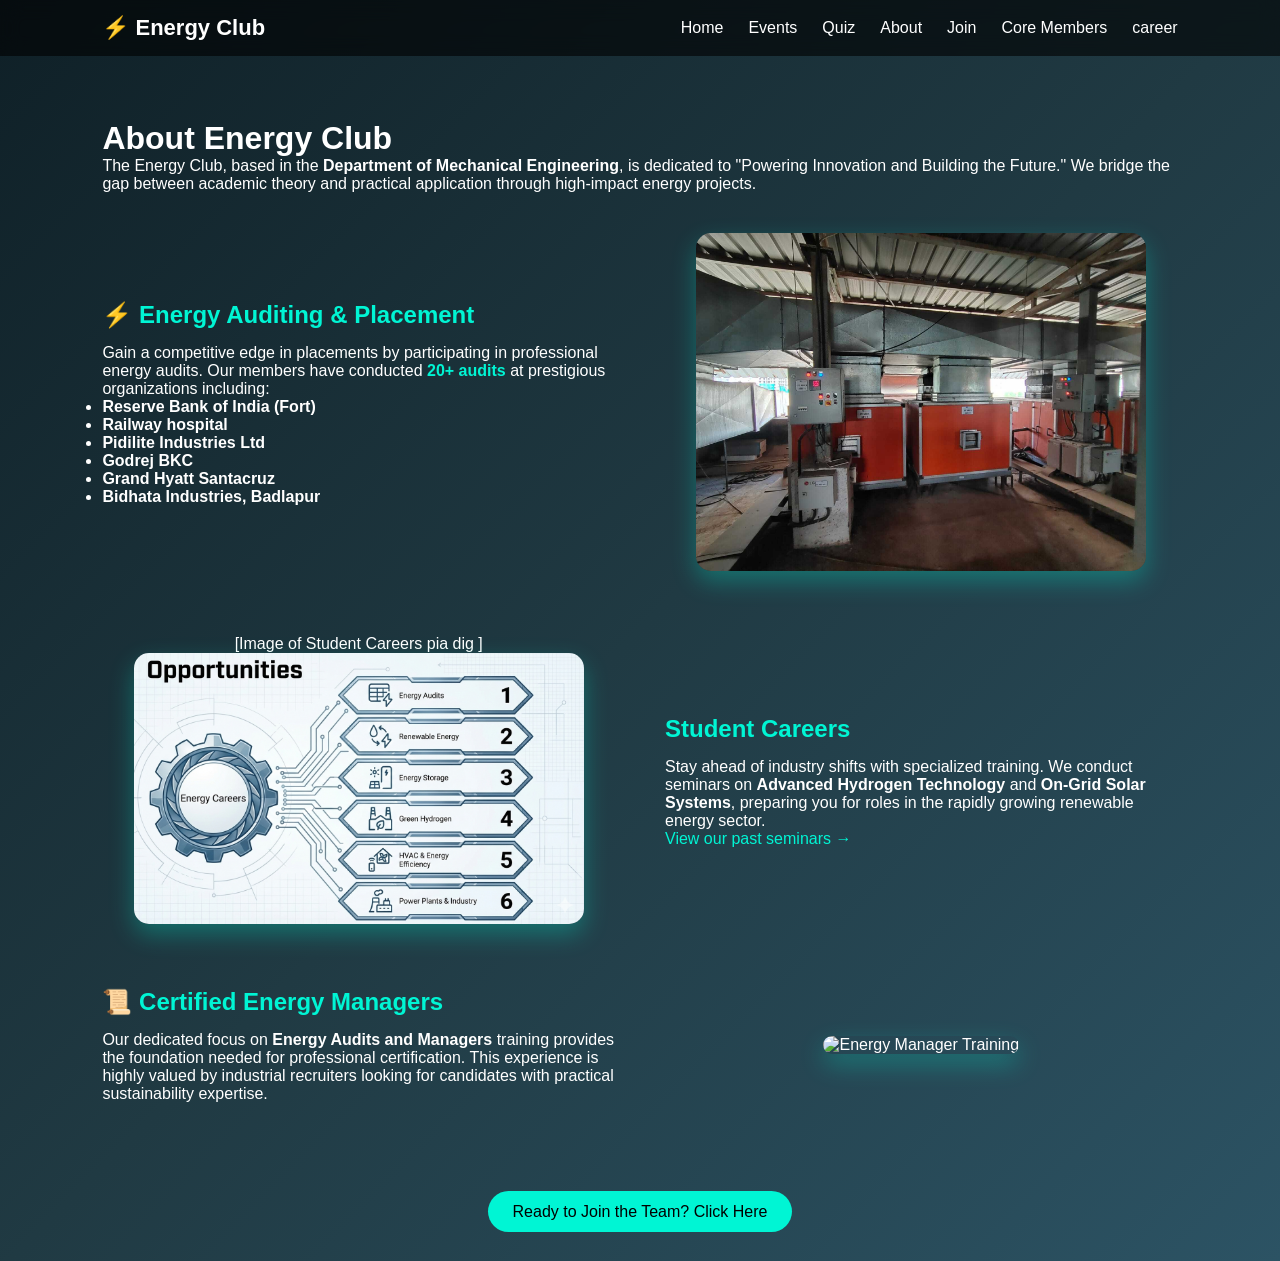
==== about.html @ c8be39ee "Add files via upload" ====
<!DOCTYPE html>
<html lang="en">
<head>
    <meta charset="UTF-8">
    <title>Energy Club - Career & Audits</title>
    <meta name="viewport" content="width=device-width, initial-scale=1.0">
    <link rel="stylesheet" href="style.css">
    <style>
        /* Specific styling for the side-by-side career layout */
        .career-section {
            padding: 40px 8%;
        }
        .career-row {
            display: flex;
            align-items: center;
            justify-content: space-between;
            margin-bottom: 60px;
            gap: 50px;
        }
        .career-row:nth-child(even) {
            flex-direction: row-reverse;
        }
        .career-text {
            flex: 1;
        }
        .career-image {
            flex: 1;
            text-align: center;
        }
        .career-image img {
            width: 100%;
            max-width: 450px;
            border-radius: 15px;
            box-shadow: 0 10px 25px rgba(0, 245, 212, 0.3);
            transition: 0.3s;
        }
        .career-image img:hover {
            transform: scale(1.02);
        }
        h2 { color: #00f5d4; margin-bottom: 15px; }
        .stat-highlight { font-weight: bold; color: #00f5d4; }
    </style>
</head>
<body>

    <nav>
        <div class="logo">⚡ Energy Club</div>
        <ul id="nav-links">
            <li><a href="index.html">Home</a></li>
            <li><a href="events.html">Events</a></li>
            <li><a href="quiz.html">Quiz</a></li>
            <li><a href="about.html">About</a></li>
            <li><a href="join.html">Join</a></li>
            <li><a href="core.html">Core Members</a></li>
            <li><a href="career.html">career </a></li>
    
        </ul>
    </nav>
    

<div style="padding: 40px 8% 0 8%;">
    <h1>About Energy Club</h1>
    <p>The Energy Club, based in the <strong>Department of Mechanical Engineering</strong>, is dedicated to "Powering Innovation and Building the Future." We bridge the gap between academic theory and practical application through high-impact energy projects.</p>
</div>

<section class="career-section">
    <div class="career-row">
        <div class="career-text">
            <h2>⚡ Energy Auditing & Placement</h2>
            <p>Gain a competitive edge in placements by participating in professional energy audits. Our members have conducted <span class="stat-highlight">20+ audits</span> at prestigious organizations including:</p>
            <ul>
                <li><strong>Reserve Bank of India (Fort)</strong></li>
                <li><strong>Railway hospital</strong></li>
                <li><strong>Pidilite Industries Ltd</strong></li>
                <li><strong>Godrej BKC</strong></li>
                <li><strong>Grand Hyatt Santacruz</strong></li>
                <li><strong>Bidhata Industries, Badlapur</strong></li>
            </ul>
        </div>
        <div class="career-image">
            
            <img src="audit-image.png" alt="Energy Auditing in Action">
        </div>
    </div>

    <div class="career-row">
        <div class="career-text">
            <h2>Student Careers</h2>
            <p>Stay ahead of industry shifts with specialized training. We conduct seminars on <strong>Advanced Hydrogen Technology</strong> and <strong>On-Grid Solar Systems</strong>, preparing you for roles in the rapidly growing renewable energy sector.</p>
            <p><a href="events.html" style="color: #00f5d4; text-decoration: none;">View our past seminars &rarr;</a></p>
        </div>
        <div class="career-image">
            

[Image of Student Careers pia dig ]

            <img src="Student-Careers-flow-chart-dig.png" alt="Student Careers chart dig">
        </div>
    </div>

    <div class="career-row">
        <div class="career-text">
            <h2>📜 Certified Energy Managers</h2>
            <p>Our dedicated focus on <strong>Energy Audits and Managers</strong> training provides the foundation needed for professional certification. This experience is highly valued by industrial recruiters looking for candidates with practical sustainability expertise.</p>
        </div>
        <div class="career-image">
            
            <img src="manager-training.png" alt="Energy Manager Training">
        </div>
    </div>
</section>

<p style="text-align: center; padding-bottom: 40px;">
    <a href="join.html" class="btn">Ready to Join the Team? Click Here</a>
</p>

<div class="particles">
    <span></span><span></span><span></span><span></span><span></span>
    <span></span><span></span><span></span><span></span><span></span>
</div>

</body>
</html>
---- style.css ----
/* ================= RESET ================= */
*{
    margin:0;
    padding:0;
    box-sizing:border-box;
    font-family:'Segoe UI', sans-serif;
}

body{
    background:linear-gradient(135deg,#0f2027,#203a43,#2c5364);
    color:white;
    overflow-x:hidden;
    padding-top:80px;   /* Prevent content hiding behind fixed navbar */
}

/* ================= BACKGROUND LAYER ================= */
.particles,
#particles-js,
#electricCanvas{
    position:fixed;
    top:0;
    left:0;
    width:100%;
    height:100%;
    z-index:0;
    pointer-events:none;
}

/* ================= NAVIGATION ================= */

nav{
    display:flex;
    justify-content:space-between;
    align-items:center;
    padding:15px 8%;
    background:rgba(0,0,0,0.6);
    backdrop-filter:blur(10px);
    position:fixed;
    top:0;
    left:0;
    width:100%;
    z-index:1000;
}

.logo{
    font-size:22px;
    font-weight:bold;
}

nav ul{
    display:flex;
    list-style:none;
    gap:25px;
}

nav ul li a{
    text-decoration:none;
    color:white;
    transition:0.3s;
}

nav ul li a:hover{
    color:#00f5d4;
}

/* Hamburger */
.menu-toggle{
    display:none;
    font-size:26px;
    cursor:pointer;
}

/* ================= HERO ================= */

.hero{
    display:flex;
    justify-content:space-between;
    align-items:center;
    padding:60px 8%;
    min-height:90vh;
}

.hero-left{
    width:55%;
    animation:fadeIn 1.2s ease-in-out;
}

.club-logo{
    width:120px;
    margin-bottom:20px;
}

.main-heading{
    font-size:42px;
    font-weight:bold;
    margin-bottom:15px;
}

.sub-heading{
    font-size:18px;
    opacity:0.8;
    margin-bottom:25px;
}

.btn{
    background:#00f5d4;
    padding:12px 25px;
    color:black;
    text-decoration:none;
    border-radius:30px;
    transition:0.4s;
}

.btn:hover{
    background:white;
    transform:scale(1.05);
}

/* ================= NEWS PANEL ================= */

.news-panel{
    width:35%;
    background:rgba(255,255,255,0.1);
    padding:25px;
    border-radius:15px;
    backdrop-filter:blur(15px);
    animation:slideIn 1.2s ease-in-out;
}

.news-panel h2{
    margin-bottom:15px;
}

.news-item{
    margin-bottom:10px;
}

.news-item a{
    color:#00f5d4;
    text-decoration:none;
}

.news-item a:hover{
    text-decoration:underline;
}

/* ================= POPUP ================= */

.popup-overlay{
    position:fixed;
    inset:0;
    background:rgba(0,0,0,0.6);
    display:flex;
    justify-content:center;
    align-items:center;
    opacity:0;
    visibility:hidden;
    transition:0.5s;
    z-index:2000;
}

.popup-overlay.show{
    opacity:1;
    visibility:visible;
}

.popup-box{
    background:white;
    color:black;
    padding:30px;
    border-radius:20px;
    text-align:center;
    transform:scale(0.5);
    transition:0.4s;
    position:relative;
}

.popup-overlay.show .popup-box{
    transform:scale(1);
}

.close-btn{
    position:absolute;
    right:20px;
    top:15px;
    cursor:pointer;
    font-size:20px;
}

/* ================= ANIMATIONS ================= */

@keyframes fadeIn{
    from{opacity:0; transform:translateY(20px);}
    to{opacity:1; transform:translateY(0);}
}

@keyframes slideIn{
    from{opacity:0; transform:translateX(40px);}
    to{opacity:1; transform:translateX(0);}
}

/* ================= MOBILE ================= */

@media(max-width:900px){

    .menu-toggle{
        display:block;
    }

    nav ul{
        flex-direction:column;
        position:absolute;
        top:70px;
        right:0;
        background:rgba(0,0,0,0.95);
        width:220px;
        display:none;
        padding:20px;
        border-radius:0 0 0 15px;
        box-shadow:0 0 20px rgba(0,245,212,0.4);
        z-index:1500;
    }

    nav ul.active{
        display:flex;
    }

    .hero{
        flex-direction:column;
        text-align:center;
    }

    .hero-left,
    .news-panel{
        width:100%;
        margin-bottom:30px;
    }

    .main-heading{
        font-size:30px;
    }
}
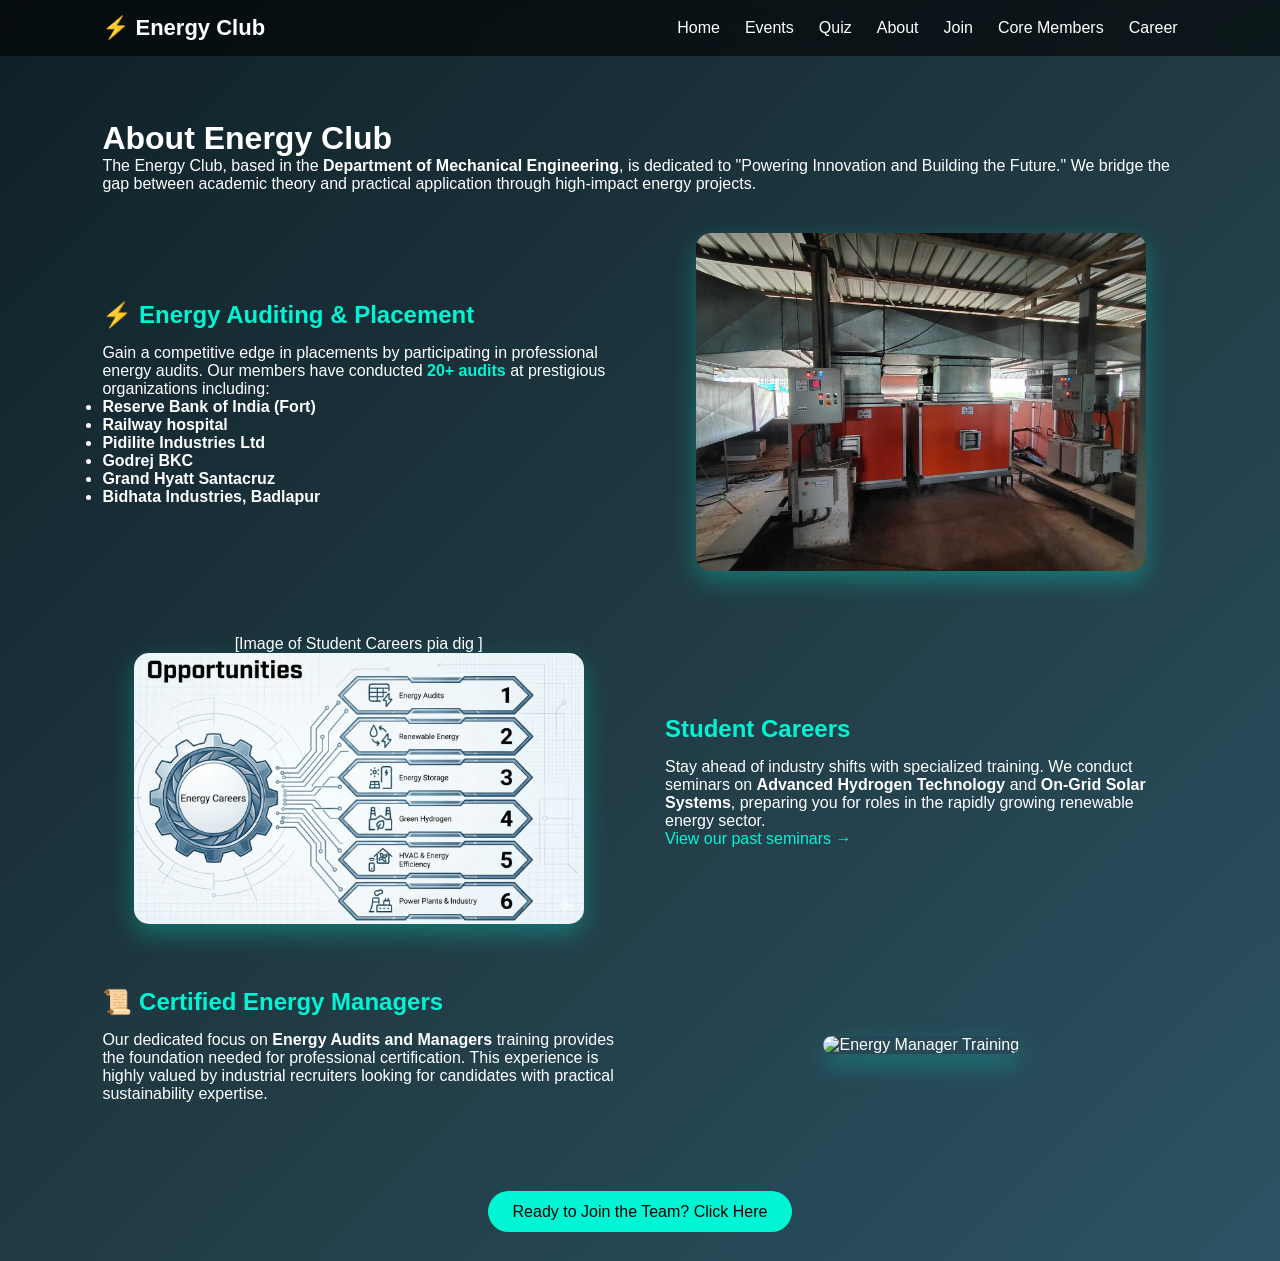
==== commit 573febef: "Update about.html" ====
--- a/about.html
+++ b/about.html
@@ -43,20 +43,23 @@
 </head>
 <body>
 
-    <nav>
-        <div class="logo">⚡ Energy Club</div>
-        <ul id="nav-links">
-            <li><a href="index.html">Home</a></li>
-            <li><a href="events.html">Events</a></li>
-            <li><a href="quiz.html">Quiz</a></li>
-            <li><a href="about.html">About</a></li>
-            <li><a href="join.html">Join</a></li>
-            <li><a href="core.html">Core Members</a></li>
-            <li><a href="career.html">career </a></li>
-    
-        </ul>
-    </nav>
-    
+
+<!-- Navigation -->
+<nav class="navbar">
+    <div class="logo">⚡ Energy Club</div>
+    <div class="menu-toggle" onclick="toggleMenu()">☰</div>
+
+    <ul id="nav-links" class="nav-links">
+        <li><a href="index.html">Home</a></li>
+        <li><a href="events.html">Events</a></li>
+        <li><a href="quiz.html">Quiz</a></li>
+        <li><a href="about.html">About</a></li>
+        <li><a href="join.html">Join</a></li>
+        <li><a href="core.html">Core Members</a></li>
+        <li><a href="career.html">Career</a></li>
+    </ul>
+</nav>
+
 
 <div style="padding: 40px 8% 0 8%;">
     <h1>About Energy Club</h1>
@@ -119,5 +122,11 @@
     <span></span><span></span><span></span><span></span><span></span>
 </div>
 
+<script>
+function toggleMenu() {
+    document.getElementById("nav-links").classList.toggle("active");
+}
+</script>
+    
 </body>
-</html>+</html>
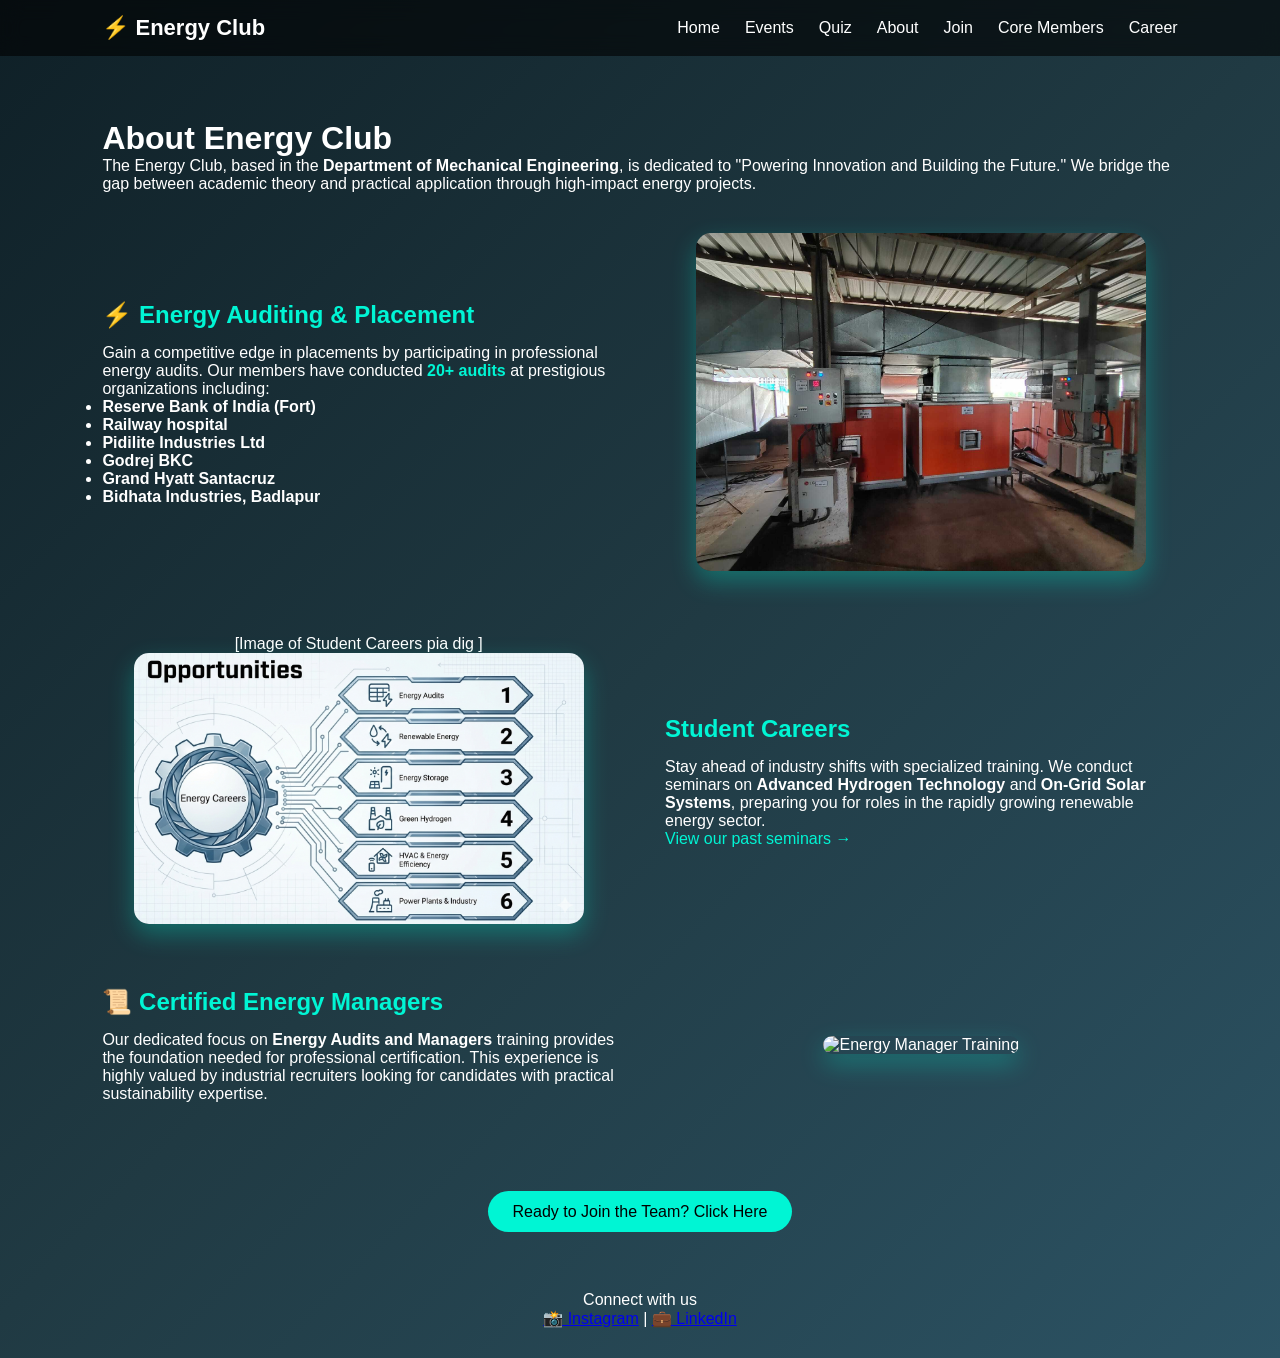
==== commit 685f85bb: "Update about.html" ====
--- a/about.html
+++ b/about.html
@@ -40,6 +40,13 @@
         h2 { color: #00f5d4; margin-bottom: 15px; }
         .stat-highlight { font-weight: bold; color: #00f5d4; }
     </style>
+    <a href="https://instagram.com/yourpage" target="_blank">
+    <i class="fab fa-instagram"></i>
+</a>
+
+<a href="https://linkedin.com/in/yourpage" target="_blank">
+    <i class="fab fa-linkedin"></i>
+</a>
 </head>
 <body>
 
@@ -127,6 +134,11 @@
     document.getElementById("nav-links").classList.toggle("active");
 }
 </script>
+    <footer style="text-align:center; padding: 30px;">
+    <p>Connect with us</p>
+    <a href="https://instagram.com/yourpage" target="_blank">📸 Instagram</a> |
+    <a href="https://linkedin.com/in/yourpage" target="_blank">💼 LinkedIn</a>
+    </footer>
     
 </body>
 </html>
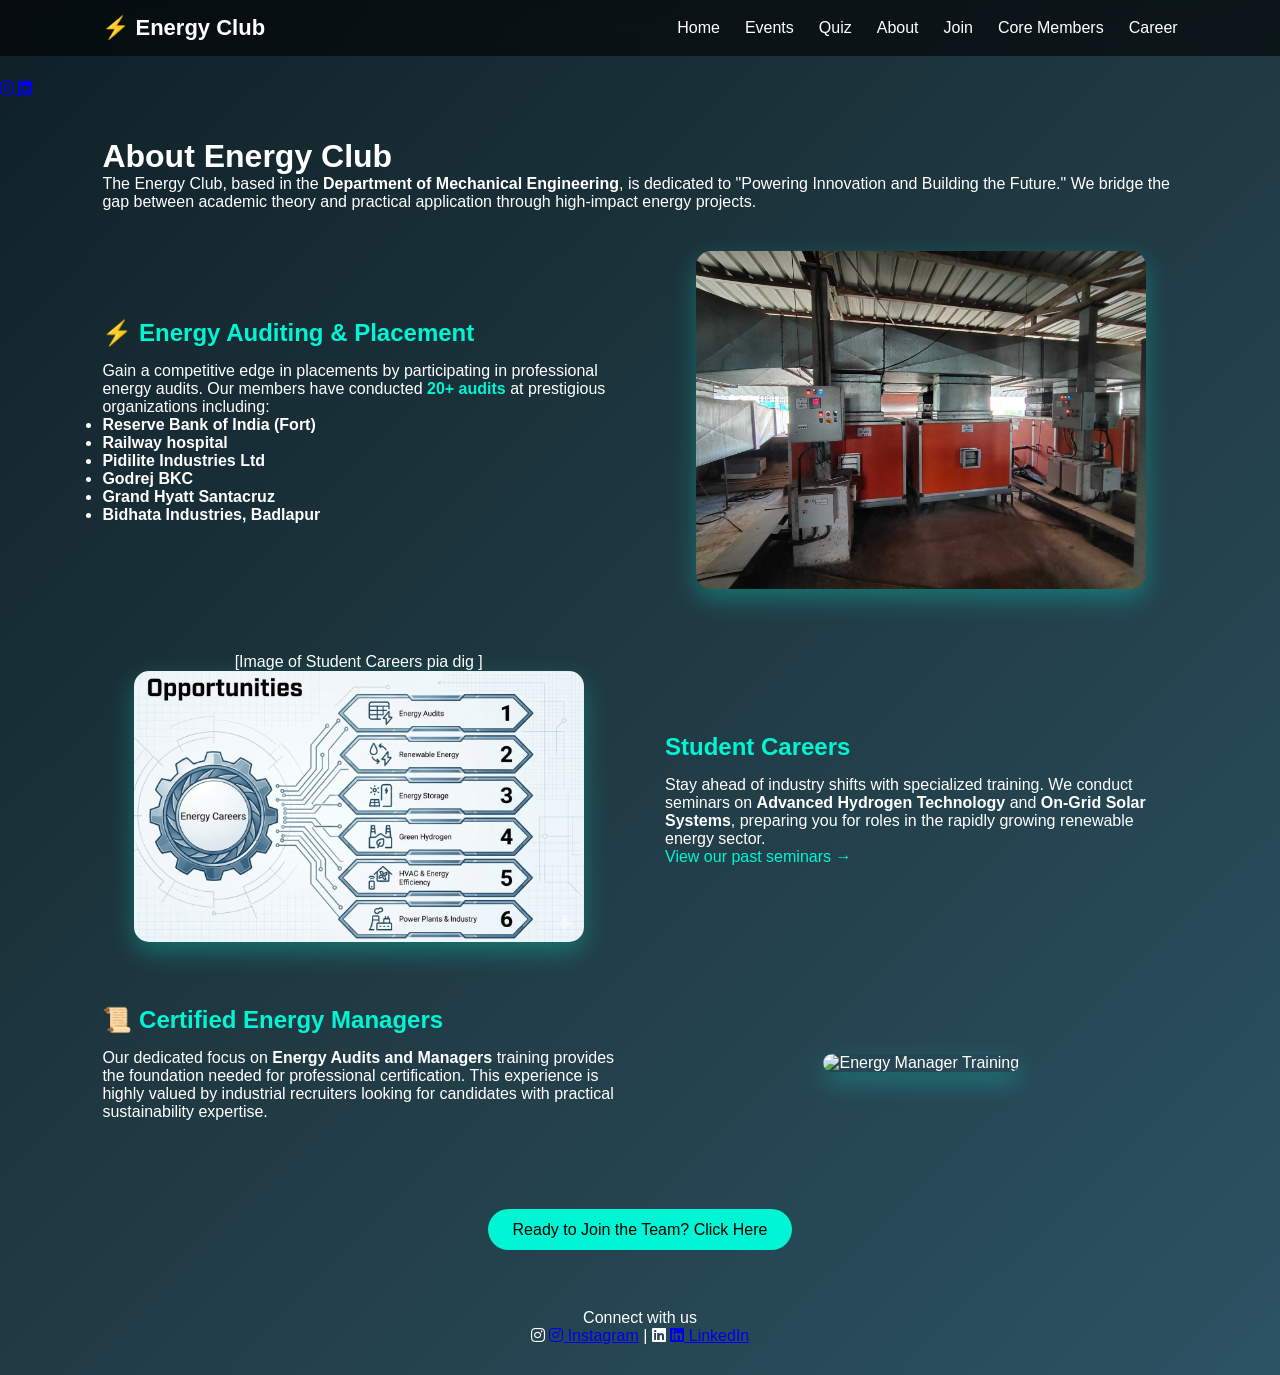
==== commit 530cb81c: "Update about.html" ====
--- a/about.html
+++ b/about.html
@@ -134,11 +134,25 @@
     document.getElementById("nav-links").classList.toggle("active");
 }
 </script>
+
     <footer style="text-align:center; padding: 30px;">
     <p>Connect with us</p>
-    <a href="https://instagram.com/yourpage" target="_blank">📸 Instagram</a> |
-    <a href="https://linkedin.com/in/yourpage" target="_blank">💼 LinkedIn</a>
-    </footer>
+    <i class="fab fa-instagram"></i>
+    <a href="https://www.instagram.com/the_energy_club_dbitofficial?igsh=ZTk2YTA5bHlibGFu" target="_blank">  <i class="fab fa-instagram"></i> Instagram</a> |
+    <i class="fab fa-linkedin"></i>           
+    <a href="https://www.linkedin.com/in/energy-club-4b8882380?utm_source=share&utm_campaign=share_via&utm_content=profile&utm_medium=android_app" target="_blank"> <i class="fab fa-linkedin"></i>        LinkedIn</a>
+                
+</footer>
+ 
+
+ <link rel="stylesheet" href="https://cdnjs.cloudflare.com/ajax/libs/font-awesome/6.5.0/css/all.min.css">
+<a href="https://www.instagram.com/the_energy_club_dbitofficial?igsh=ZTk2YTA5bHlibGFu" target="_blank">
+    
+</a>
+
+<a href="https://www.linkedin.com/in/energy-club-4b8882380?utm_source=share&utm_campaign=share_via&utm_content=profile&utm_medium=android_app" target="_blank">
+
+</a>
     
 </body>
 </html>
--- a/style.css
+++ b/style.css
@@ -7,11 +7,10 @@
 }
 
 body{
-    background:linear-gradient(135deg,#0f2027,#203a43,#2c5364);
+   background:linear-gradient(135deg,#0f2027,#203a43,#2c5364);
     color:white;
     overflow-x:hidden;
-    padding-top:80px;   /* Prevent content hiding behind fixed navbar */
-}
+    padding-top:80px;
 
 /* ================= BACKGROUND LAYER ================= */
 .particles,
